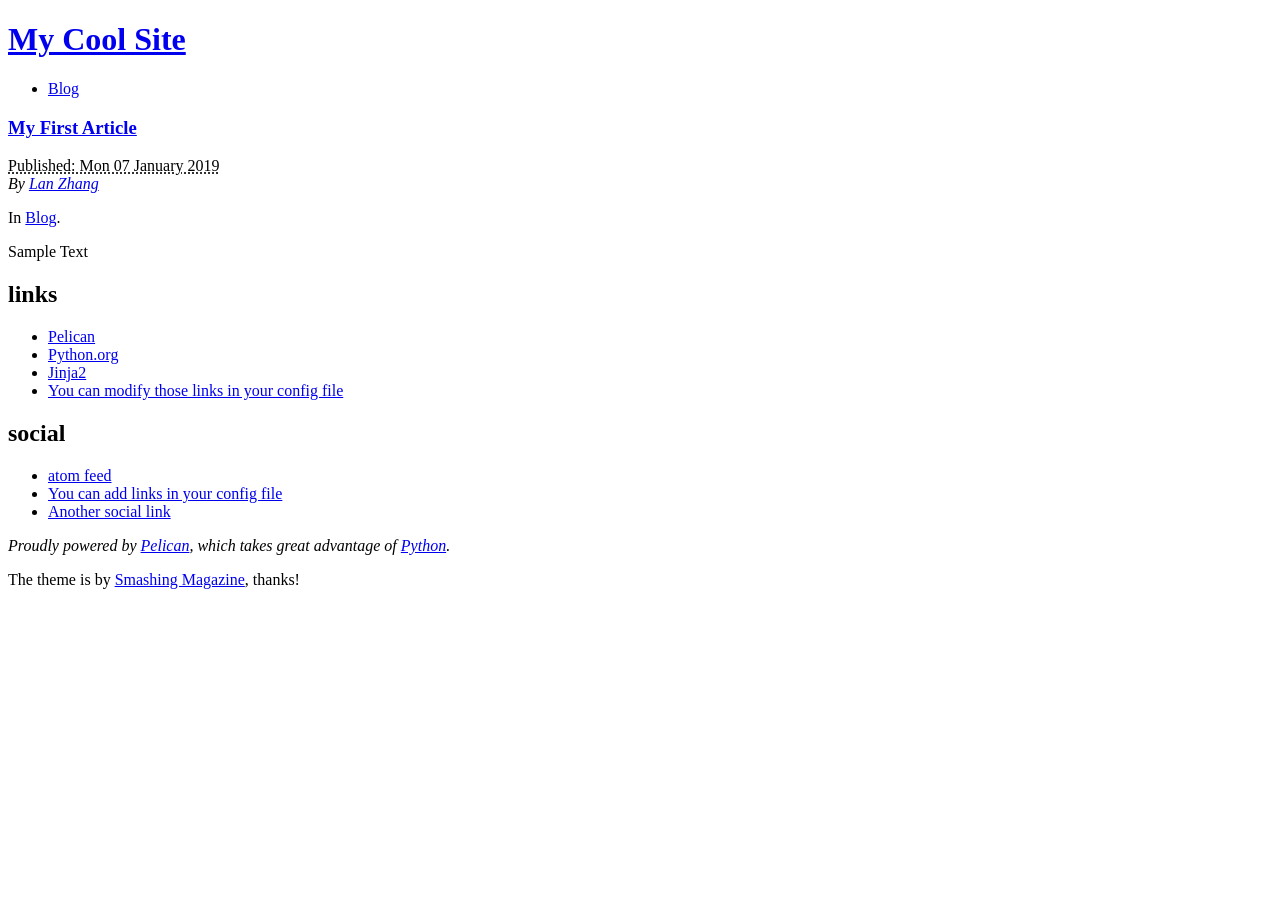
==== index.html @ 576e7c3c "Generate Pelican site" ====
<!DOCTYPE html>
<html lang="en">
<head>
        <meta charset="utf-8" />
        <meta name="viewport" content="width=device-width, initial-scale=1.0" />
        <meta name="generator" content="Pelican" />
        <title>My Cool Site</title>
        <link rel="stylesheet" href="https://ljzhang123.github.io/theme/css/main.css" />
        <link href="https://ljzhang123.github.io/feeds/all.atom.xml" type="application/atom+xml" rel="alternate" title="My Cool Site Atom Feed" />
</head>

<body id="index" class="home">
        <header id="banner" class="body">
                <h1><a href="https://ljzhang123.github.io/">My Cool Site</a></h1>
                <nav><ul>
                    <li><a href="https://ljzhang123.github.io/category/blog.html">Blog</a></li>
                </ul></nav>
        </header><!-- /#banner -->

            <aside id="featured" class="body">
                <article>
                    <h1 class="entry-title"><a href="https://ljzhang123.github.io/my-first-article.html">My First Article</a></h1>
<footer class="post-info">
        <abbr class="published" title="2019-01-07T08:00:00-07:00">
                Published: Mon 07 January 2019
        </abbr>

        <address class="vcard author">
                By                         <a class="url fn" href="https://ljzhang123.github.io/author/lan-zhang.html">Lan Zhang</a>
        </address>
<p>In <a href="https://ljzhang123.github.io/category/blog.html">Blog</a>.</p>

</footer><!-- /.post-info --><p>Sample Text</p>                </article>
            </aside><!-- /#featured -->
        <section id="extras" class="body">
                <div class="blogroll">
                        <h2>links</h2>
                        <ul>
                            <li><a href="https://getpelican.com/">Pelican</a></li>
                            <li><a href="https://www.python.org/">Python.org</a></li>
                            <li><a href="https://palletsprojects.com/p/jinja/">Jinja2</a></li>
                            <li><a href="#">You can modify those links in your config file</a></li>
                        </ul>
                </div><!-- /.blogroll -->
                <div class="social">
                        <h2>social</h2>
                        <ul>
                            <li><a href="https://ljzhang123.github.io/feeds/all.atom.xml" type="application/atom+xml" rel="alternate">atom feed</a></li>

                            <li><a href="#">You can add links in your config file</a></li>
                            <li><a href="#">Another social link</a></li>
                        </ul>
                </div><!-- /.social -->
        </section><!-- /#extras -->

        <footer id="contentinfo" class="body">
                <address id="about" class="vcard body">
                Proudly powered by <a href="https://getpelican.com/">Pelican</a>, which takes great advantage of <a href="https://www.python.org/">Python</a>.
                </address><!-- /#about -->

                <p>The theme is by <a href="https://www.smashingmagazine.com/2009/08/designing-a-html-5-layout-from-scratch/">Smashing Magazine</a>, thanks!</p>
        </footer><!-- /#contentinfo -->

</body>
</html>
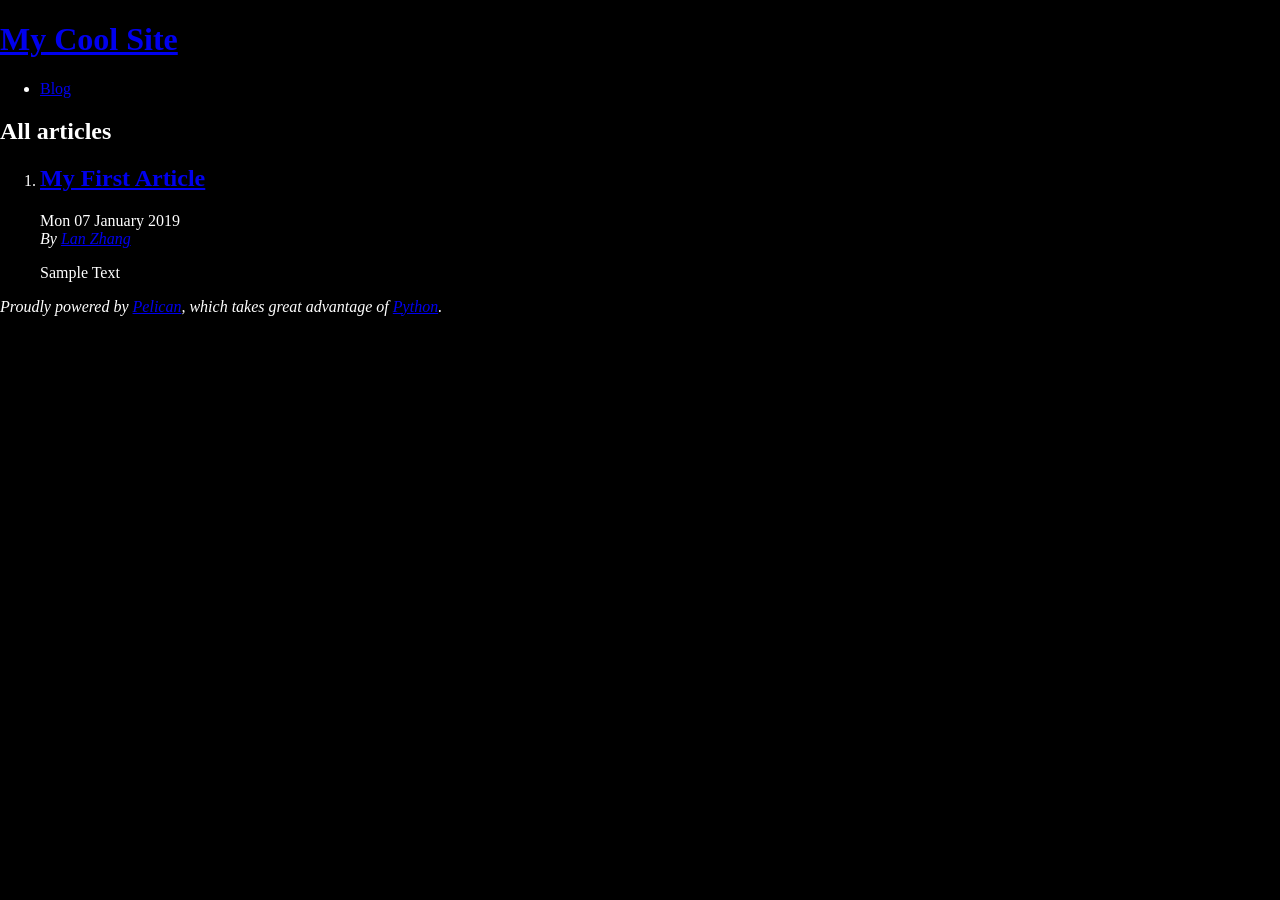
==== commit aac48028: "Generate Pelican site" ====
--- a/index.html
+++ b/index.html
@@ -1,65 +1,42 @@
 <!DOCTYPE html>
 <html lang="en">
 <head>
+        <title>My Cool Site</title>
         <meta charset="utf-8" />
-        <meta name="viewport" content="width=device-width, initial-scale=1.0" />
         <meta name="generator" content="Pelican" />
-        <title>My Cool Site</title>
-        <link rel="stylesheet" href="https://ljzhang123.github.io/theme/css/main.css" />
-        <link href="https://ljzhang123.github.io/feeds/all.atom.xml" type="application/atom+xml" rel="alternate" title="My Cool Site Atom Feed" />
+        <link href="https://ljzhang123.github.io/feeds/all.atom.xml" type="application/atom+xml" rel="alternate" title="My Cool Site Full Atom Feed" />
+
+  <link rel="stylesheet" type="text/css" href="https://ljzhang123.github.io/theme/style.css" />
 </head>
 
 <body id="index" class="home">
         <header id="banner" class="body">
                 <h1><a href="https://ljzhang123.github.io/">My Cool Site</a></h1>
-                <nav><ul>
-                    <li><a href="https://ljzhang123.github.io/category/blog.html">Blog</a></li>
-                </ul></nav>
         </header><!-- /#banner -->
+        <nav id="menu"><ul>
+            <li><a href="https://ljzhang123.github.io/category/blog.html">Blog</a></li>
+        </ul></nav><!-- /#menu -->
+<section id="content">
+<h2>All articles</h2>
 
-            <aside id="featured" class="body">
-                <article>
-                    <h1 class="entry-title"><a href="https://ljzhang123.github.io/my-first-article.html">My First Article</a></h1>
-<footer class="post-info">
-        <abbr class="published" title="2019-01-07T08:00:00-07:00">
-                Published: Mon 07 January 2019
-        </abbr>
-
-        <address class="vcard author">
-                By                         <a class="url fn" href="https://ljzhang123.github.io/author/lan-zhang.html">Lan Zhang</a>
-        </address>
-<p>In <a href="https://ljzhang123.github.io/category/blog.html">Blog</a>.</p>
-
-</footer><!-- /.post-info --><p>Sample Text</p>                </article>
-            </aside><!-- /#featured -->
-        <section id="extras" class="body">
-                <div class="blogroll">
-                        <h2>links</h2>
-                        <ul>
-                            <li><a href="https://getpelican.com/">Pelican</a></li>
-                            <li><a href="https://www.python.org/">Python.org</a></li>
-                            <li><a href="https://palletsprojects.com/p/jinja/">Jinja2</a></li>
-                            <li><a href="#">You can modify those links in your config file</a></li>
-                        </ul>
-                </div><!-- /.blogroll -->
-                <div class="social">
-                        <h2>social</h2>
-                        <ul>
-                            <li><a href="https://ljzhang123.github.io/feeds/all.atom.xml" type="application/atom+xml" rel="alternate">atom feed</a></li>
-
-                            <li><a href="#">You can add links in your config file</a></li>
-                            <li><a href="#">Another social link</a></li>
-                        </ul>
-                </div><!-- /.social -->
-        </section><!-- /#extras -->
-
+<ol id="post-list">
+        <li><article class="hentry">
+                <header> <h2 class="entry-title"><a href="https://ljzhang123.github.io/my-first-article.html" rel="bookmark" title="Permalink to My First Article">My First Article</a></h2> </header>
+                <footer class="post-info">
+                    <time class="published" datetime="2019-01-07T08:00:00-07:00"> Mon 07 January 2019 </time>
+                    <address class="vcard author">By
+                        <a class="url fn" href="https://ljzhang123.github.io/author/lan-zhang.html">Lan Zhang</a>
+                    </address>
+                </footer><!-- /.post-info -->
+                <div class="entry-content"> <p>Sample Text</p> </div><!-- /.entry-content -->
+        </article></li>
+</ol><!-- /#posts-list -->
+</section><!-- /#content -->
         <footer id="contentinfo" class="body">
                 <address id="about" class="vcard body">
-                Proudly powered by <a href="https://getpelican.com/">Pelican</a>, which takes great advantage of <a href="https://www.python.org/">Python</a>.
+                Proudly powered by <a href="https://getpelican.com/">Pelican</a>,
+                which takes great advantage of <a href="https://www.python.org/">Python</a>.
                 </address><!-- /#about -->
-
-                <p>The theme is by <a href="https://www.smashingmagazine.com/2009/08/designing-a-html-5-layout-from-scratch/">Smashing Magazine</a>, thanks!</p>
         </footer><!-- /#contentinfo -->
-
 </body>
 </html>
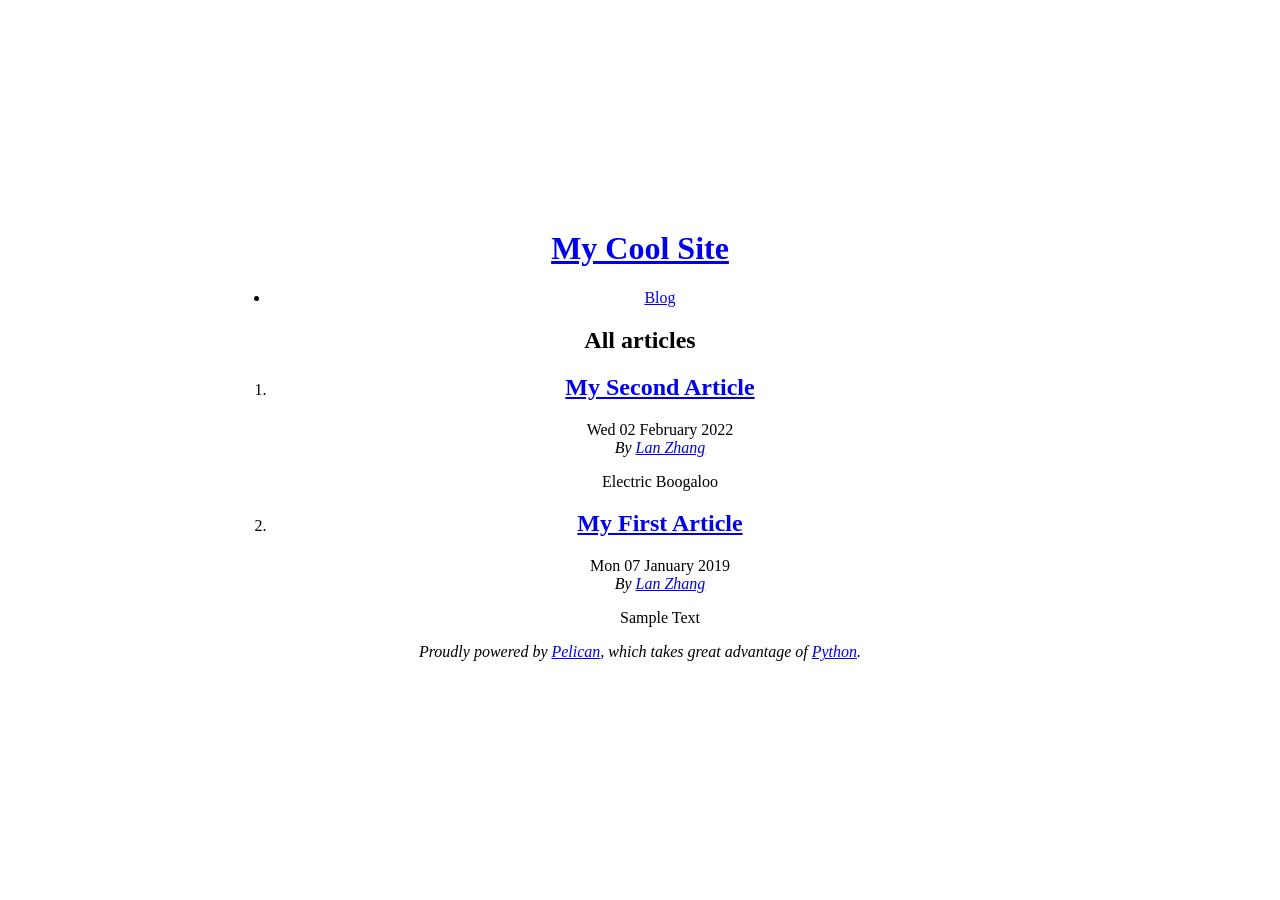
==== commit 5507c268: "Generate Pelican site" ====
--- a/index.html
+++ b/index.html
@@ -21,6 +21,16 @@
 
 <ol id="post-list">
         <li><article class="hentry">
+                <header> <h2 class="entry-title"><a href="https://ljzhang123.github.io/my-second-article.html" rel="bookmark" title="Permalink to My Second Article">My Second Article</a></h2> </header>
+                <footer class="post-info">
+                    <time class="published" datetime="2022-02-02T08:00:00-07:00"> Wed 02 February 2022 </time>
+                    <address class="vcard author">By
+                        <a class="url fn" href="https://ljzhang123.github.io/author/lan-zhang.html">Lan Zhang</a>
+                    </address>
+                </footer><!-- /.post-info -->
+                <div class="entry-content"> <p>Electric Boogaloo </p> </div><!-- /.entry-content -->
+        </article></li>
+        <li><article class="hentry">
                 <header> <h2 class="entry-title"><a href="https://ljzhang123.github.io/my-first-article.html" rel="bookmark" title="Permalink to My First Article">My First Article</a></h2> </header>
                 <footer class="post-info">
                     <time class="published" datetime="2019-01-07T08:00:00-07:00"> Mon 07 January 2019 </time>
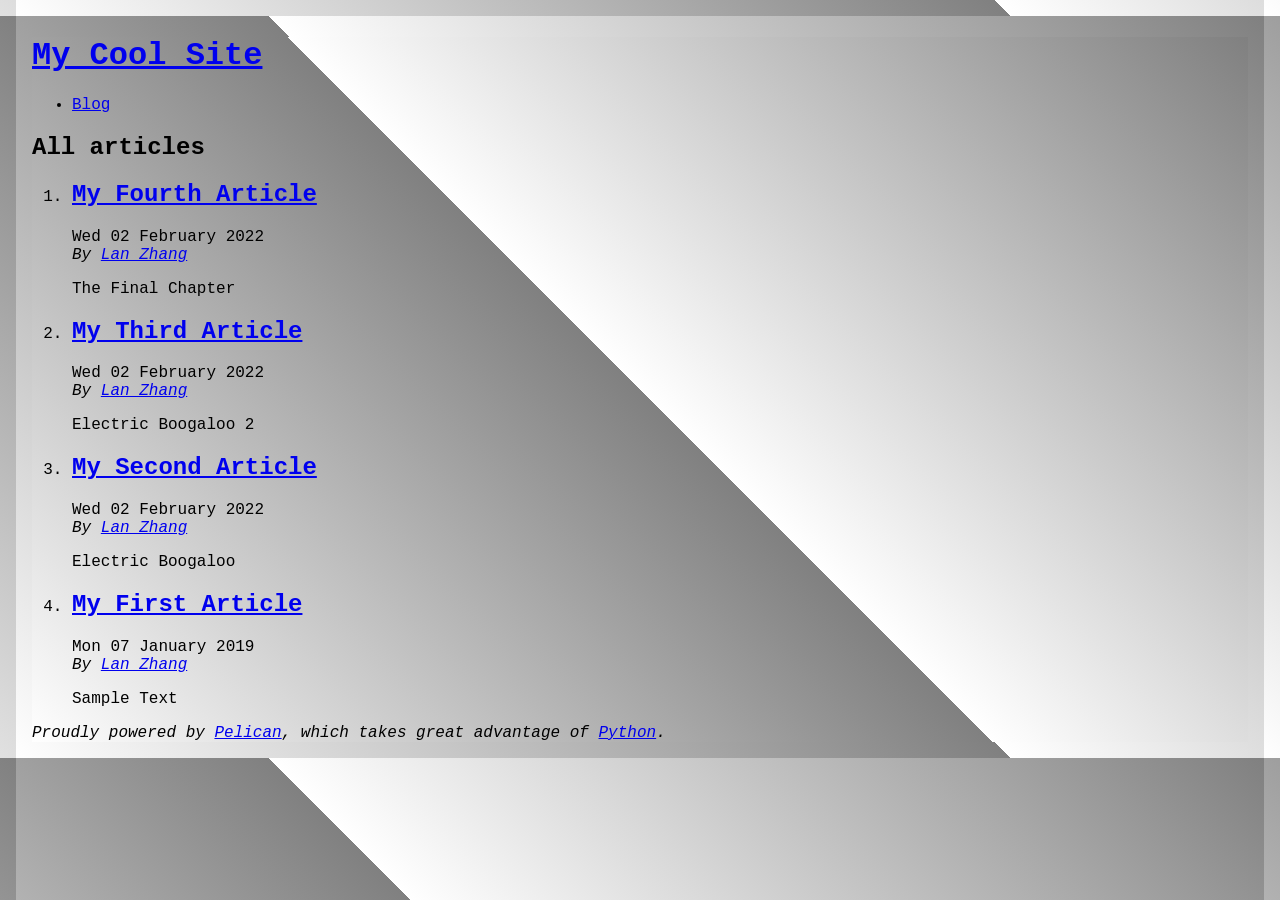
==== commit de9d61e8: "Generate Pelican site" ====
--- a/index.html
+++ b/index.html
@@ -20,6 +20,26 @@
 <h2>All articles</h2>
 
 <ol id="post-list">
+        <li><article class="hentry">
+                <header> <h2 class="entry-title"><a href="https://ljzhang123.github.io/my-fourth-article.html" rel="bookmark" title="Permalink to My Fourth Article">My Fourth Article</a></h2> </header>
+                <footer class="post-info">
+                    <time class="published" datetime="2022-02-02T10:00:00-07:00"> Wed 02 February 2022 </time>
+                    <address class="vcard author">By
+                        <a class="url fn" href="https://ljzhang123.github.io/author/lan-zhang.html">Lan Zhang</a>
+                    </address>
+                </footer><!-- /.post-info -->
+                <div class="entry-content"> <p>The Final Chapter</p> </div><!-- /.entry-content -->
+        </article></li>
+        <li><article class="hentry">
+                <header> <h2 class="entry-title"><a href="https://ljzhang123.github.io/my-third-article.html" rel="bookmark" title="Permalink to My Third Article">My Third Article</a></h2> </header>
+                <footer class="post-info">
+                    <time class="published" datetime="2022-02-02T09:00:00-07:00"> Wed 02 February 2022 </time>
+                    <address class="vcard author">By
+                        <a class="url fn" href="https://ljzhang123.github.io/author/lan-zhang.html">Lan Zhang</a>
+                    </address>
+                </footer><!-- /.post-info -->
+                <div class="entry-content"> <p>Electric Boogaloo 2</p> </div><!-- /.entry-content -->
+        </article></li>
         <li><article class="hentry">
                 <header> <h2 class="entry-title"><a href="https://ljzhang123.github.io/my-second-article.html" rel="bookmark" title="Permalink to My Second Article">My Second Article</a></h2> </header>
                 <footer class="post-info">
